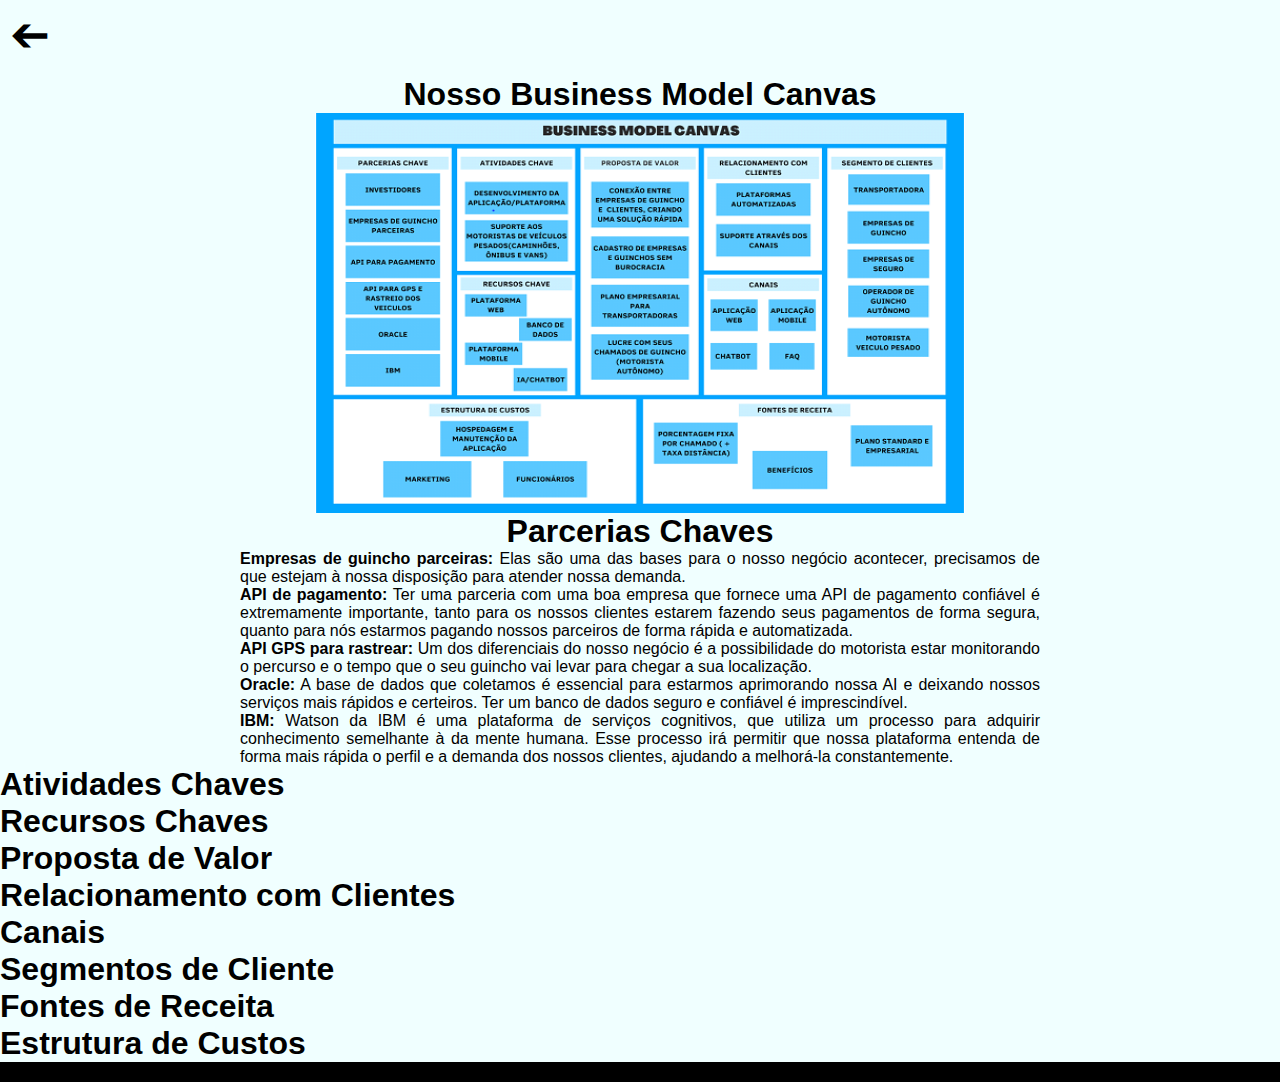
==== sobre-nos/index.html @ eb7aeb68 "sobre-nos em andamento" ====
<!DOCTYPE html>
<html lang="en">
<head>
    <meta charset="UTF-8">
    <meta http-equiv="X-UA-Compatible" content="IE=edge">
    <meta name="viewport" content="width=device-width, initial-scale=1.0">
    <link rel="stylesheet" href="style.css">
    <title>Nossa Solução</title>
</head>
<body>

    <div>
    
        <header>
            <a href="../index.html">
                &#10132;
            </a>
        </header>

        <main>
            <section>
                <h1>Nosso Business Model Canvas</h1>
                <img src="img/bmc.PNG" alt="">
            </section>
            
            <section>
                <h1>Parcerias Chaves</h1>
                <p>
                    <b>Empresas de guincho parceiras:</b> Elas são uma das bases para o nosso negócio acontecer, precisamos de que estejam à nossa disposição para atender nossa demanda. 
                </p>
                <p>
                    <b>API de pagamento:</b> Ter uma parceria com uma boa empresa que fornece uma API de pagamento confiável é extremamente importante, tanto para os nossos clientes estarem fazendo seus pagamentos de forma segura, quanto para nós estarmos pagando nossos parceiros de forma rápida e automatizada.  
                </p>
                <p>
                    <b>API GPS para rastrear:</b> Um dos diferenciais do nosso negócio é a possibilidade do motorista estar monitorando o percurso e o tempo que o seu guincho vai levar para chegar a sua localização.
                </p>
                <p>
                    <b>Oracle:</b> A base de dados que coletamos é essencial para estarmos aprimorando nossa AI e deixando nossos serviços mais rápidos e certeiros. Ter um banco de dados seguro e confiável é imprescindível.

                </p>
                <p>
                    <b>IBM:</b>  Watson da IBM é uma plataforma de serviços cognitivos, que utiliza um processo para adquirir conhecimento semelhante à da mente humana. Esse processo irá permitir que nossa plataforma entenda de forma mais rápida o perfil e a demanda dos nossos clientes, ajudando a melhorá-la constantemente.
                </p>
            </section>

            

            <h1>Atividades Chaves</h1>
            <p>
                <b></b>
            </p>

            <h1>Recursos Chaves</h1>
            <p>
                <b></b>
            </p>
            
            <h1>Proposta de Valor</h1>
            <p>
                <b></b>
            </p>

            <h1>Relacionamento com Clientes</h1>
            <p>
                <b></b>
            </p>

            <h1>Canais</h1>
            <p>
                <b></b>
            </p>

            <h1>Segmentos de Cliente</h1>
            <p>
                <b></b>
            </p>

            <h1>Fontes de Receita</h1>
            <p>
                <b></b>
            </p>

            <h1>Estrutura de Custos</h1>
            <p>
                <b></b>
            </p>

        </main>


        <footer></footer>
    </div>
    
</body>
</html>
---- sobre-nos/style.css ----
*{
    margin: 0;
    padding:0;
    box-sizing: border-box;
    font-family: 'Montserrat', 'Raleway', sans-serif;
}

body{
    background-color: azure;
}

header{
    display: flex;
    justify-content: start;
    align-items: start;
    padding: 10px;
}
header a {
    transform: rotate(180deg);
    font-size: 3rem;
    color: black;
    text-decoration: none;
}

header a:hover {
    transform: scale(1.1) rotate(180deg);
    transition: 0.5s;
    color: #00a0fb;
}

section{
    display: flex;
    flex-direction: column;
    align-items: center;
    justify-content: center;
    text-align: justify;
}

p{
    max-width: 800px;
}

img{
    width: 650px;
    height: 400px;
}

footer{
    width: 100vw;
    height: 20px;
    background-color: black;
}
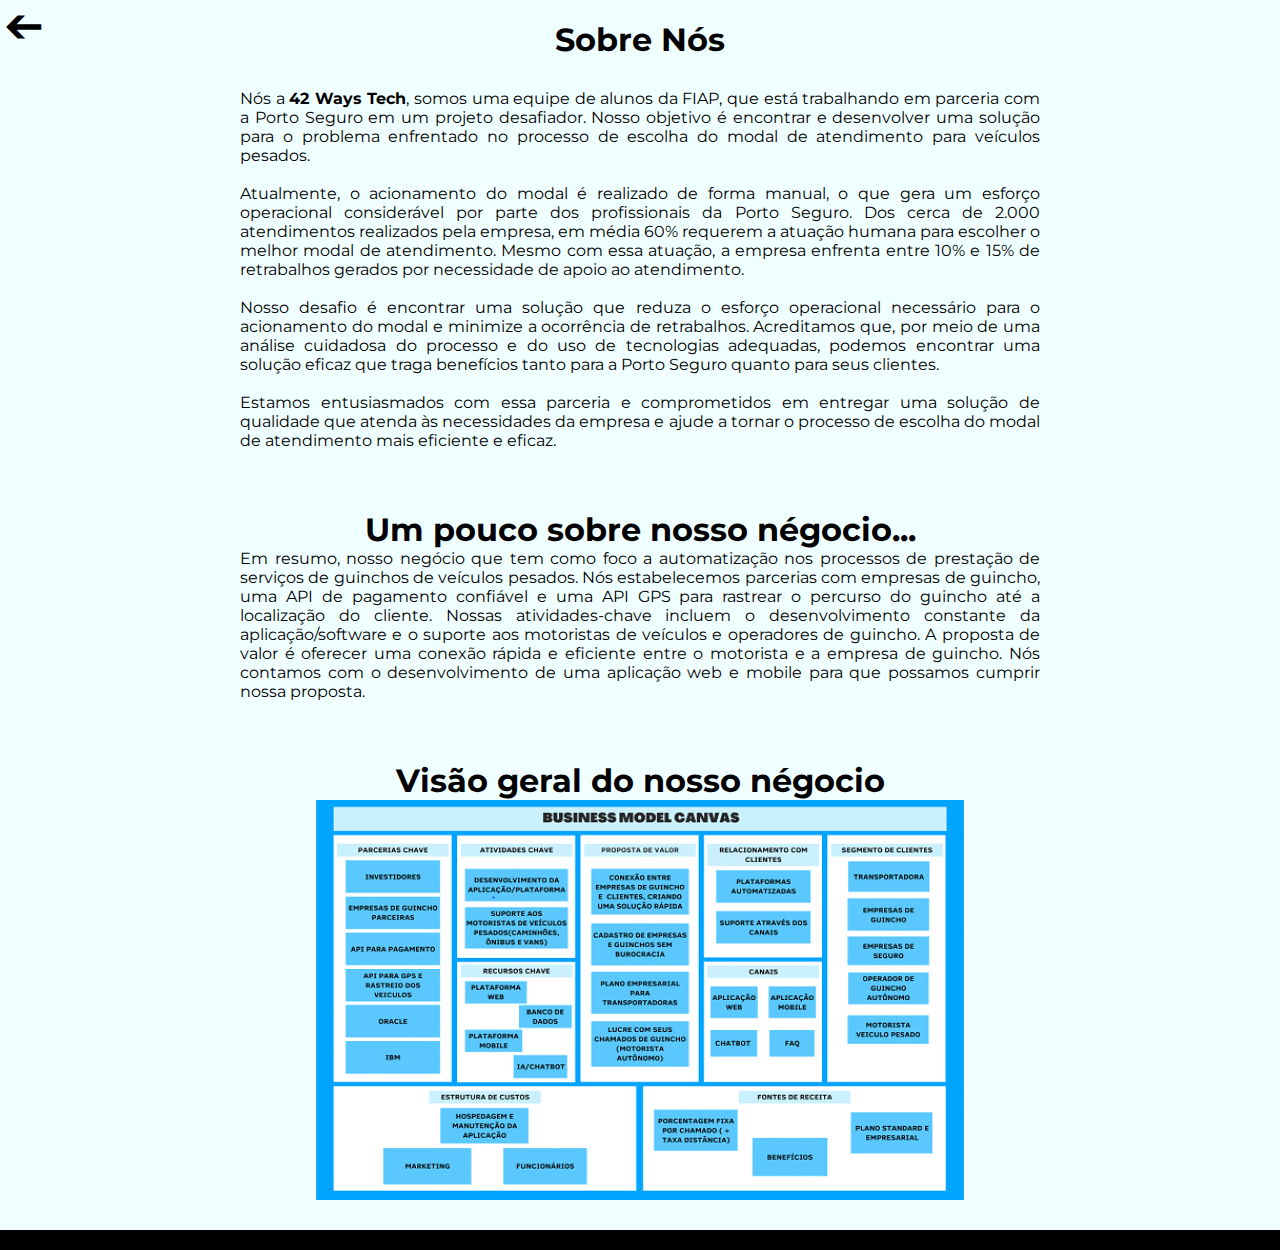
==== commit f329bcd0: "Versão 1.0" ====
--- a/sobre-nos/index.html
+++ b/sobre-nos/index.html
@@ -11,79 +11,45 @@
 
     <div>
     
-        <header>
+        <nav>
             <a href="../index.html">
                 &#10132;
             </a>
+        </nav>
+
+        <header>
+            <h1>Sobre Nós</h1>
         </header>
 
         <main>
+
             <section>
-                <h1>Nosso Business Model Canvas</h1>
-                <img src="img/bmc.PNG" alt="">
+                <p>
+                    Nós a <b>42 Ways Tech</b>, somos uma equipe de alunos da FIAP, que está trabalhando em parceria com a Porto Seguro em um projeto desafiador. Nosso objetivo é encontrar e desenvolver uma solução para o problema enfrentado no processo de escolha do modal de atendimento para veículos pesados.
+                    <br>
+                    <br>
+                    Atualmente, o acionamento do modal é realizado de forma manual, o que gera um esforço operacional considerável por parte dos profissionais da Porto Seguro. Dos cerca de 2.000 atendimentos realizados pela empresa, em média 60% requerem a atuação humana para escolher o melhor modal de atendimento. Mesmo com essa atuação, a empresa enfrenta entre 10% e 15% de retrabalhos gerados por necessidade de apoio ao atendimento.
+                    <br>
+                    <br>
+                    Nosso desafio é encontrar uma solução que reduza o esforço operacional necessário para o acionamento do modal e minimize a ocorrência de retrabalhos. Acreditamos que, por meio de uma análise cuidadosa do processo e do uso de tecnologias adequadas, podemos encontrar uma solução eficaz que traga benefícios tanto para a Porto Seguro quanto para seus clientes.
+                    <br>
+                    <br>
+                    Estamos entusiasmados com essa parceria e comprometidos em entregar uma solução de qualidade que atenda às necessidades da empresa e ajude a tornar o processo de escolha do modal de atendimento mais eficiente e eficaz.
+                </p>
+                
             </section>
-            
+
             <section>
-                <h1>Parcerias Chaves</h1>
+                <h1>Um pouco sobre nosso négocio...</h1>
                 <p>
-                    <b>Empresas de guincho parceiras:</b> Elas são uma das bases para o nosso negócio acontecer, precisamos de que estejam à nossa disposição para atender nossa demanda. 
-                </p>
-                <p>
-                    <b>API de pagamento:</b> Ter uma parceria com uma boa empresa que fornece uma API de pagamento confiável é extremamente importante, tanto para os nossos clientes estarem fazendo seus pagamentos de forma segura, quanto para nós estarmos pagando nossos parceiros de forma rápida e automatizada.  
-                </p>
-                <p>
-                    <b>API GPS para rastrear:</b> Um dos diferenciais do nosso negócio é a possibilidade do motorista estar monitorando o percurso e o tempo que o seu guincho vai levar para chegar a sua localização.
-                </p>
-                <p>
-                    <b>Oracle:</b> A base de dados que coletamos é essencial para estarmos aprimorando nossa AI e deixando nossos serviços mais rápidos e certeiros. Ter um banco de dados seguro e confiável é imprescindível.
-
-                </p>
-                <p>
-                    <b>IBM:</b>  Watson da IBM é uma plataforma de serviços cognitivos, que utiliza um processo para adquirir conhecimento semelhante à da mente humana. Esse processo irá permitir que nossa plataforma entenda de forma mais rápida o perfil e a demanda dos nossos clientes, ajudando a melhorá-la constantemente.
+                    Em resumo, nosso negócio que tem como foco a automatização nos processos de prestação de serviços de guinchos de veículos pesados. Nós estabelecemos parcerias com empresas de guincho, uma API de pagamento confiável e uma API GPS para rastrear o percurso do guincho até a localização do cliente. Nossas atividades-chave incluem o desenvolvimento constante da aplicação/software e o suporte aos motoristas de veículos e operadores de guincho. A proposta de valor é oferecer uma conexão rápida e eficiente entre o motorista e a empresa de guincho. Nós contamos com o desenvolvimento de uma aplicação web e mobile para que possamos cumprir nossa proposta.
                 </p>
             </section>
 
-            
-
-            <h1>Atividades Chaves</h1>
-            <p>
-                <b></b>
-            </p>
-
-            <h1>Recursos Chaves</h1>
-            <p>
-                <b></b>
-            </p>
-            
-            <h1>Proposta de Valor</h1>
-            <p>
-                <b></b>
-            </p>
-
-            <h1>Relacionamento com Clientes</h1>
-            <p>
-                <b></b>
-            </p>
-
-            <h1>Canais</h1>
-            <p>
-                <b></b>
-            </p>
-
-            <h1>Segmentos de Cliente</h1>
-            <p>
-                <b></b>
-            </p>
-
-            <h1>Fontes de Receita</h1>
-            <p>
-                <b></b>
-            </p>
-
-            <h1>Estrutura de Custos</h1>
-            <p>
-                <b></b>
-            </p>
+            <section>
+                <h1>Visão geral do nosso négocio</h1>
+                <img src="img/bmc.PNG" alt="">
+            </section>
 
         </main>
 
--- a/sobre-nos/style.css
+++ b/sobre-nos/style.css
@@ -1,3 +1,5 @@
+@import url('https://fonts.googleapis.com/css2?family=Montserrat&display=swap');
+
 *{
     margin: 0;
     padding:0;
@@ -9,25 +11,34 @@
     background-color: azure;
 }
 
-header{
+nav {
     display: flex;
-    justify-content: start;
-    align-items: start;
+    justify-content: center;
+    align-items: center;
     padding: 10px;
 }
-header a {
+
+nav a {
     transform: rotate(180deg);
     font-size: 3rem;
     color: black;
     text-decoration: none;
+    position: absolute;
+    top: 0;
+    left: 4px;
 }
 
-header a:hover {
+nav a:hover {
     transform: scale(1.1) rotate(180deg);
     transition: 0.5s;
     color: #00a0fb;
 }
 
+header {
+    display: flex;
+    align-items: center;
+    justify-content: center;
+}
 section{
     display: flex;
     flex-direction: column;
@@ -45,6 +56,10 @@
     height: 400px;
 }
 
+section{
+    padding: 30px;
+}
+
 footer{
     width: 100vw;
     height: 20px;
